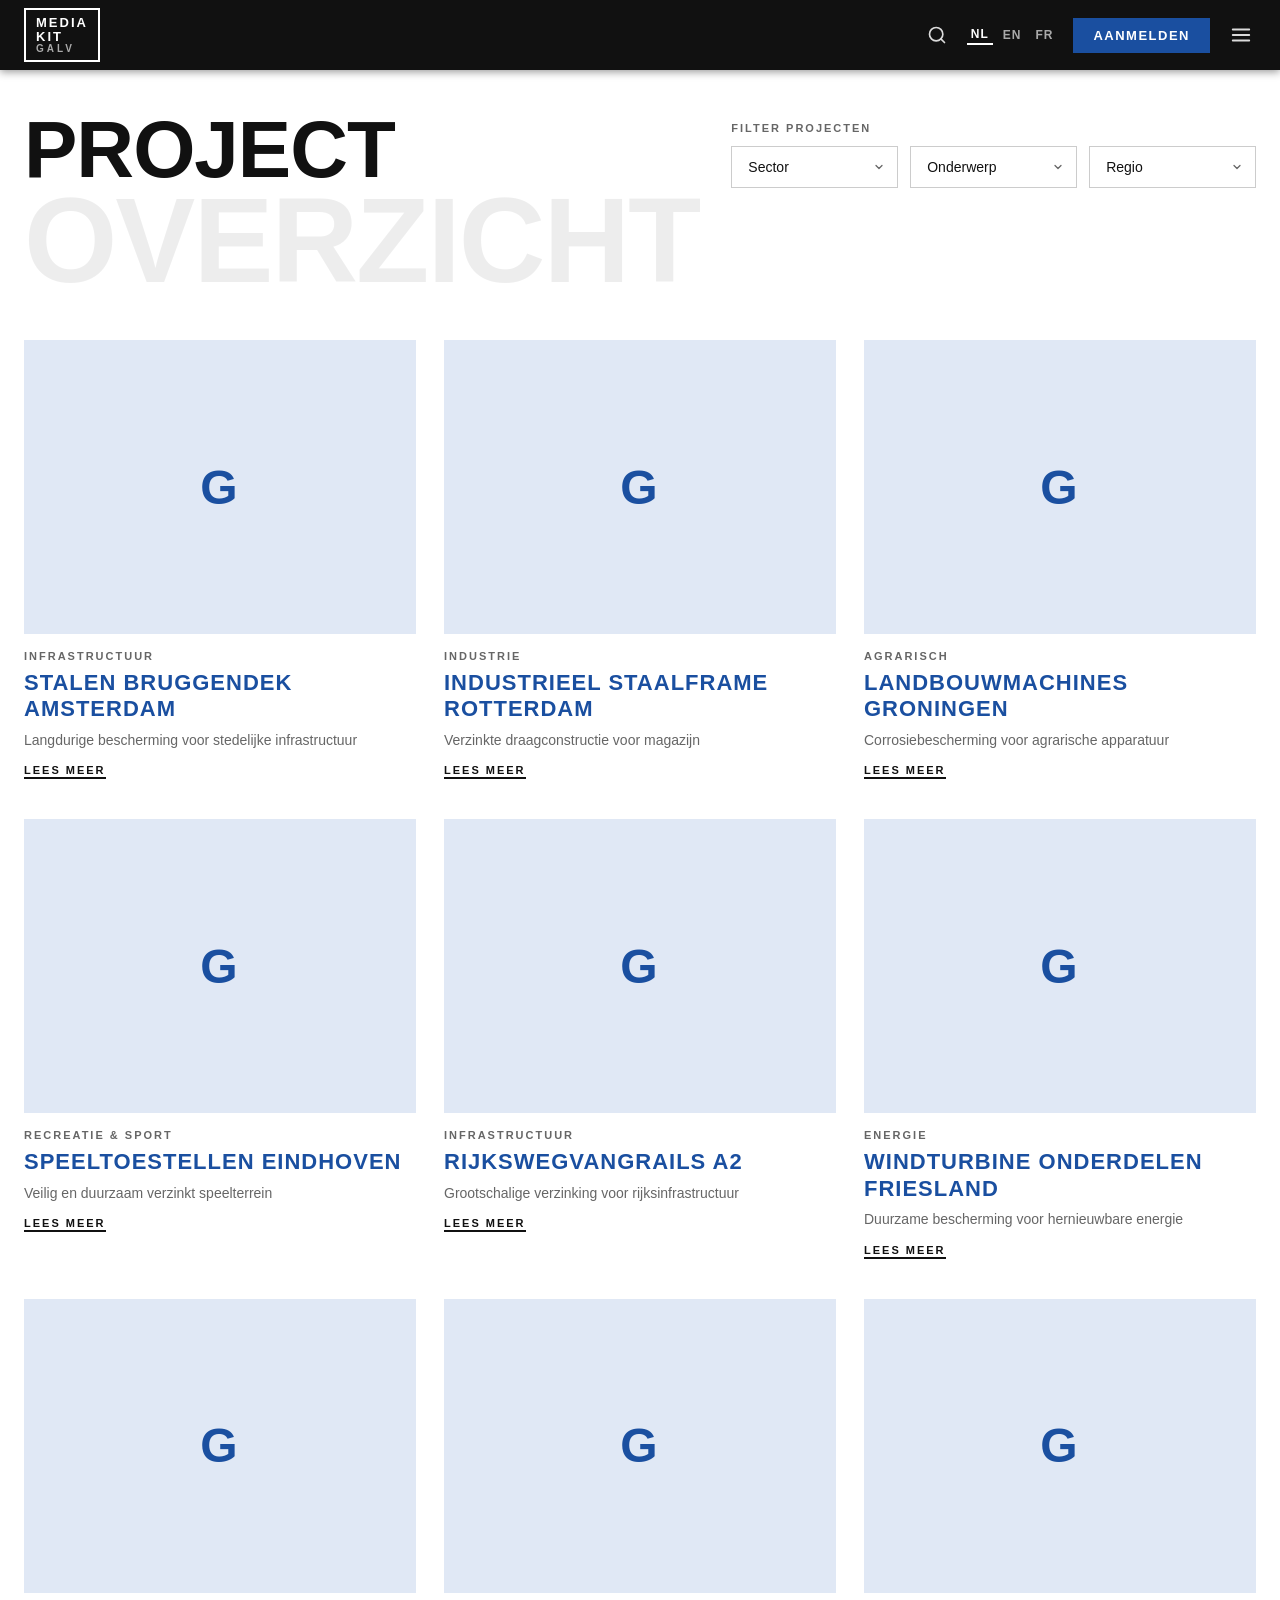
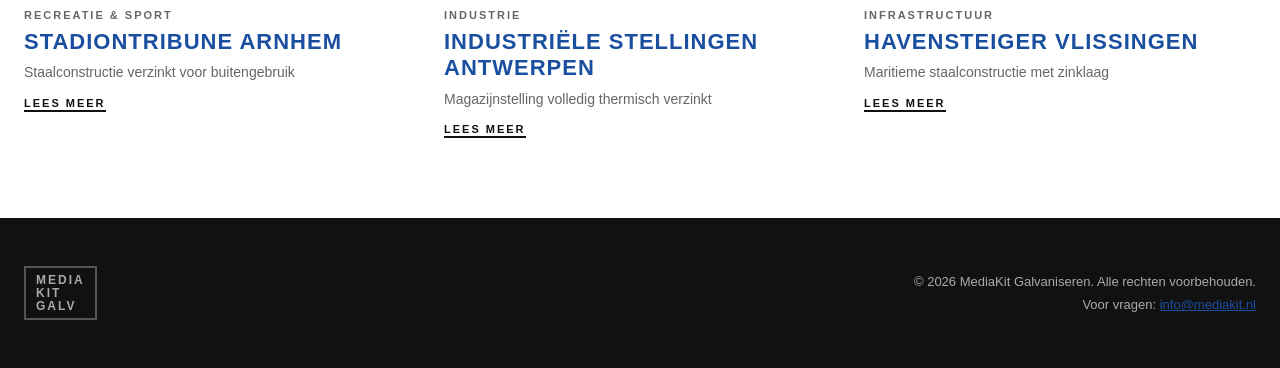
==== index.html @ 15f0871f "Initial portfolio website for galvanizing projects" ====
<!DOCTYPE html>
<html lang="nl">
<head>
  <meta charset="UTF-8" />
  <meta name="viewport" content="width=device-width, initial-scale=1.0" />
  <title>Projecten — MediaKit Galvaniseren</title>
  <link rel="stylesheet" href="style.css" />
</head>
<body>

  <!-- ===== HEADER ===== -->
  <header class="site-header">
    <div class="header-inner">
      <a href="index.html" class="logo-link">
        <div class="logo-box">
          <span class="logo-line">MEDIA</span>
          <span class="logo-line">KIT</span>
          <span class="logo-line logo-sub">GALV</span>
        </div>
      </a>

      <nav class="header-nav">
        <button class="icon-btn search-btn" aria-label="Zoeken">
          <svg xmlns="http://www.w3.org/2000/svg" width="20" height="20" viewBox="0 0 24 24" fill="none"
            stroke="currentColor" stroke-width="2" stroke-linecap="round" stroke-linejoin="round">
            <circle cx="11" cy="11" r="8"/><line x1="21" y1="21" x2="16.65" y2="16.65"/>
          </svg>
        </button>

        <div class="lang-flags">
          <button class="flag active" data-lang="nl" title="Nederlands">NL</button>
          <button class="flag" data-lang="en" title="English">EN</button>
          <button class="flag" data-lang="fr" title="Français">FR</button>
        </div>

        <a href="#contact" class="cta-btn">AANMELDEN</a>

        <button class="icon-btn menu-btn" aria-label="Menu" id="menuToggle">
          <svg xmlns="http://www.w3.org/2000/svg" width="22" height="22" viewBox="0 0 24 24" fill="none"
            stroke="currentColor" stroke-width="2" stroke-linecap="round" stroke-linejoin="round">
            <line x1="3" y1="6" x2="21" y2="6"/>
            <line x1="3" y1="12" x2="21" y2="12"/>
            <line x1="3" y1="18" x2="21" y2="18"/>
          </svg>
        </button>
      </nav>
    </div>

    <!-- Mobile menu drawer -->
    <div class="mobile-menu" id="mobileMenu">
      <a href="index.html">Projecten</a>
      <a href="#contact">Contact</a>
      <a href="#about">Over ons</a>
    </div>
  </header>

  <!-- ===== HERO ===== -->
  <section class="hero">
    <div class="hero-inner">
      <div class="hero-text">
        <p class="hero-label">PROJECT</p>
        <h1 class="hero-watermark">OVERZICHT</h1>
      </div>

      <!-- Filter bar -->
      <div class="filter-bar">
        <p class="filter-label">FILTER PROJECTEN</p>
        <div class="filter-selects">
          <select id="filterCategory" class="filter-select">
            <option value="">Sector</option>
          </select>
          <select id="filterSubject" class="filter-select">
            <option value="">Onderwerp</option>
          </select>
          <select id="filterRegion" class="filter-select">
            <option value="">Regio</option>
          </select>
        </div>
      </div>
    </div>
  </section>

  <!-- ===== PROJECT GRID ===== -->
  <main class="projects-section">
    <div class="projects-grid" id="projectsGrid">
      <!-- Cards injected by script.js -->
    </div>
    <p class="no-results" id="noResults" style="display:none;">
      Geen projecten gevonden voor deze filters.
    </p>
  </main>

  <!-- ===== FOOTER ===== -->
  <footer class="site-footer" id="contact">
    <div class="footer-inner">
      <div class="footer-logo">
        <span class="logo-line">MEDIA</span>
        <span class="logo-line">KIT</span>
        <span class="logo-line logo-sub">GALV</span>
      </div>
      <div class="footer-info">
        <p>© <span id="year"></span> MediaKit Galvaniseren. Alle rechten voorbehouden.</p>
        <p>Voor vragen: <a href="mailto:info@mediakit.nl">info@mediakit.nl</a></p>
      </div>
    </div>
  </footer>

  <script src="projects.js"></script>
  <script src="script.js"></script>
</body>
</html>
---- style.css ----
/* =============================================
   RESET & BASE
   ============================================= */
*, *::before, *::after { box-sizing: border-box; margin: 0; padding: 0; }

:root {
  --blue:      #1a4fa0;
  --blue-dark: #163d80;
  --black:     #111111;
  --gray-mid:  #666666;
  --gray-light:#f4f4f4;
  --white:     #ffffff;
  --font:      'Arial', sans-serif;
}

html { scroll-behavior: smooth; }

body {
  font-family: var(--font);
  color: var(--black);
  background: var(--white);
}

a { text-decoration: none; color: inherit; }

/* =============================================
   HEADER
   ============================================= */
.site-header {
  background: var(--black);
  position: sticky;
  top: 0;
  z-index: 100;
  box-shadow: 0 2px 8px rgba(0,0,0,.4);
}

.header-inner {
  max-width: 1280px;
  margin: 0 auto;
  padding: 0 24px;
  height: 70px;
  display: flex;
  align-items: center;
  justify-content: space-between;
}

/* Logo */
.logo-link { display: flex; align-items: center; }

.logo-box {
  display: flex;
  flex-direction: column;
  line-height: 1;
  border: 2px solid var(--white);
  padding: 6px 10px;
  gap: 1px;
}

.logo-line {
  font-size: 13px;
  font-weight: 900;
  letter-spacing: 2px;
  color: var(--white);
  text-transform: uppercase;
}

.logo-sub {
  font-size: 10px;
  letter-spacing: 3px;
  color: #aaa;
}

/* Nav */
.header-nav {
  display: flex;
  align-items: center;
  gap: 16px;
}

.icon-btn {
  background: none;
  border: none;
  color: var(--white);
  cursor: pointer;
  display: flex;
  align-items: center;
  padding: 4px;
  opacity: .85;
  transition: opacity .2s;
}
.icon-btn:hover { opacity: 1; }

/* Language flags */
.lang-flags {
  display: flex;
  gap: 6px;
}

.flag {
  background: none;
  border: none;
  color: #aaa;
  font-size: 12px;
  font-weight: 700;
  letter-spacing: 1px;
  cursor: pointer;
  padding: 2px 4px;
  transition: color .2s;
}
.flag:hover, .flag.active { color: var(--white); }
.flag.active { border-bottom: 2px solid var(--white); }

/* CTA button */
.cta-btn {
  background: var(--blue);
  color: var(--white);
  font-size: 13px;
  font-weight: 700;
  letter-spacing: 1.5px;
  padding: 10px 20px;
  border: none;
  cursor: pointer;
  transition: background .2s;
  white-space: nowrap;
}
.cta-btn:hover { background: var(--blue-dark); }

/* Mobile menu */
.mobile-menu {
  display: none;
  flex-direction: column;
  background: #1a1a1a;
  padding: 16px 24px;
  gap: 12px;
}
.mobile-menu.open { display: flex; }
.mobile-menu a {
  color: var(--white);
  font-size: 15px;
  font-weight: 600;
  letter-spacing: 1px;
  padding: 6px 0;
  border-bottom: 1px solid #333;
}

/* =============================================
   HERO / TITLE SECTION
   ============================================= */
.hero {
  padding: 40px 24px 0;
  background: var(--white);
}

.hero-inner {
  max-width: 1280px;
  margin: 0 auto;
  display: flex;
  flex-wrap: wrap;
  align-items: flex-start;
  gap: 32px;
}

.hero-text {
  position: relative;
  min-width: 280px;
}

.hero-label {
  font-size: clamp(40px, 7vw, 80px);
  font-weight: 900;
  letter-spacing: -1px;
  color: var(--black);
  line-height: 1;
  position: relative;
  z-index: 2;
}

.hero-watermark {
  font-size: clamp(50px, 10vw, 120px);
  font-weight: 900;
  letter-spacing: -2px;
  color: rgba(0,0,0,.07);
  line-height: 1;
  margin-top: -10px;
  position: relative;
  z-index: 1;
  user-select: none;
}

/* Filter bar */
.filter-bar {
  flex: 1;
  min-width: 280px;
  padding-top: 12px;
}

.filter-label {
  font-size: 11px;
  font-weight: 700;
  letter-spacing: 2px;
  color: var(--gray-mid);
  margin-bottom: 12px;
}

.filter-selects {
  display: flex;
  flex-wrap: wrap;
  gap: 12px;
}

.filter-select {
  flex: 1;
  min-width: 140px;
  padding: 12px 16px;
  border: 1px solid #ccc;
  background: var(--white);
  font-size: 14px;
  color: var(--black);
  cursor: pointer;
  appearance: none;
  background-image: url("data:image/svg+xml,%3Csvg xmlns='http://www.w3.org/2000/svg' width='12' height='12' viewBox='0 0 24 24' fill='none' stroke='%23666' stroke-width='2.5' stroke-linecap='round' stroke-linejoin='round'%3E%3Cpolyline points='6 9 12 15 18 9'/%3E%3C/svg%3E");
  background-repeat: no-repeat;
  background-position: right 12px center;
  padding-right: 36px;
  transition: border-color .2s;
}
.filter-select:focus {
  outline: none;
  border-color: var(--blue);
}

/* =============================================
   PROJECT GRID
   ============================================= */
.projects-section {
  max-width: 1280px;
  margin: 40px auto 80px;
  padding: 0 24px;
}

.projects-grid {
  display: grid;
  grid-template-columns: repeat(3, 1fr);
  gap: 40px 28px;
}

/* Project card */
.project-card {
  display: flex;
  flex-direction: column;
  cursor: pointer;
}

.card-image-wrap {
  width: 100%;
  aspect-ratio: 4 / 3;
  overflow: hidden;
  background: var(--gray-light);
  position: relative;
}

.card-image-wrap img {
  width: 100%;
  height: 100%;
  object-fit: cover;
  display: block;
  transition: transform .4s ease;
}

.project-card:hover .card-image-wrap img {
  transform: scale(1.04);
}

/* Placeholder when no image */
.card-image-wrap .img-placeholder {
  width: 100%;
  height: 100%;
  display: flex;
  align-items: center;
  justify-content: center;
  background: #e0e8f5;
  color: var(--blue);
  font-size: 48px;
  font-weight: 900;
  letter-spacing: 2px;
}

.card-body {
  padding: 16px 0 0;
}

.card-category {
  font-size: 11px;
  font-weight: 700;
  letter-spacing: 2px;
  text-transform: uppercase;
  color: var(--gray-mid);
  margin-bottom: 8px;
}

.card-title {
  font-size: clamp(16px, 1.8vw, 22px);
  font-weight: 900;
  letter-spacing: 1px;
  text-transform: uppercase;
  color: var(--blue);
  line-height: 1.2;
  margin-bottom: 8px;
  transition: color .2s;
}

.project-card:hover .card-title { color: var(--blue-dark); }

.card-subtitle {
  font-size: 14px;
  color: var(--gray-mid);
  margin-bottom: 10px;
  line-height: 1.4;
}

.card-link {
  font-size: 11px;
  font-weight: 700;
  letter-spacing: 2px;
  color: var(--black);
  text-transform: uppercase;
  border-bottom: 2px solid var(--black);
  padding-bottom: 1px;
  display: inline-block;
  transition: color .2s, border-color .2s;
}

.card-link:hover {
  color: var(--blue);
  border-color: var(--blue);
}

/* No results */
.no-results {
  text-align: center;
  font-size: 16px;
  color: var(--gray-mid);
  padding: 60px 0;
}

/* =============================================
   FOOTER
   ============================================= */
.site-footer {
  background: var(--black);
  padding: 48px 24px;
}

.footer-inner {
  max-width: 1280px;
  margin: 0 auto;
  display: flex;
  align-items: center;
  justify-content: space-between;
  flex-wrap: wrap;
  gap: 24px;
}

.footer-logo {
  display: flex;
  flex-direction: column;
  line-height: 1;
  border: 2px solid #555;
  padding: 6px 10px;
  gap: 1px;
}

.footer-logo .logo-line {
  font-size: 12px;
  font-weight: 900;
  letter-spacing: 2px;
  color: #aaa;
  text-transform: uppercase;
}

.footer-info {
  text-align: right;
  color: #aaa;
  font-size: 13px;
  line-height: 1.8;
}

.footer-info a {
  color: var(--blue);
  text-decoration: underline;
}

/* =============================================
   RESPONSIVE
   ============================================= */
@media (max-width: 900px) {
  .projects-grid { grid-template-columns: repeat(2, 1fr); }
}

@media (max-width: 600px) {
  .projects-grid { grid-template-columns: 1fr; }
  .hero-inner { flex-direction: column; gap: 16px; }
  .filter-selects { flex-direction: column; }
  .cta-btn { display: none; }
  .footer-info { text-align: left; }
}
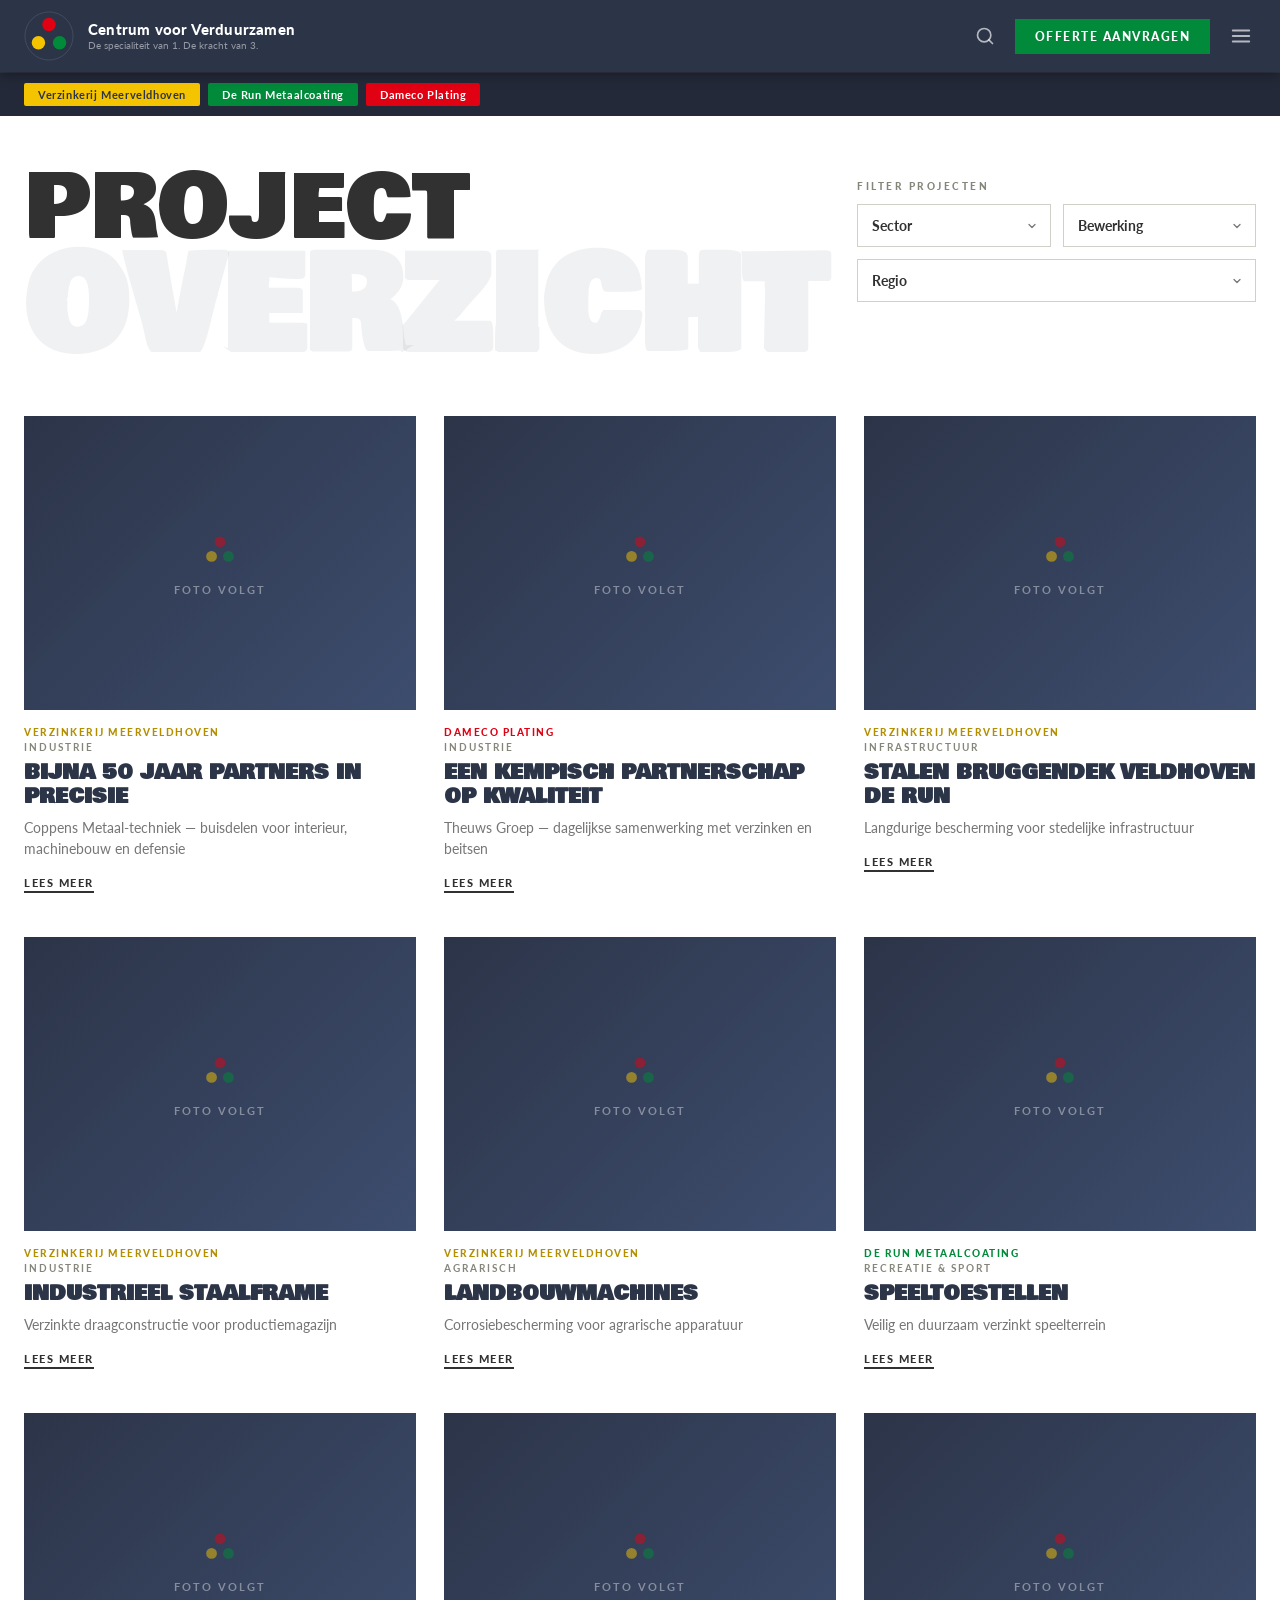
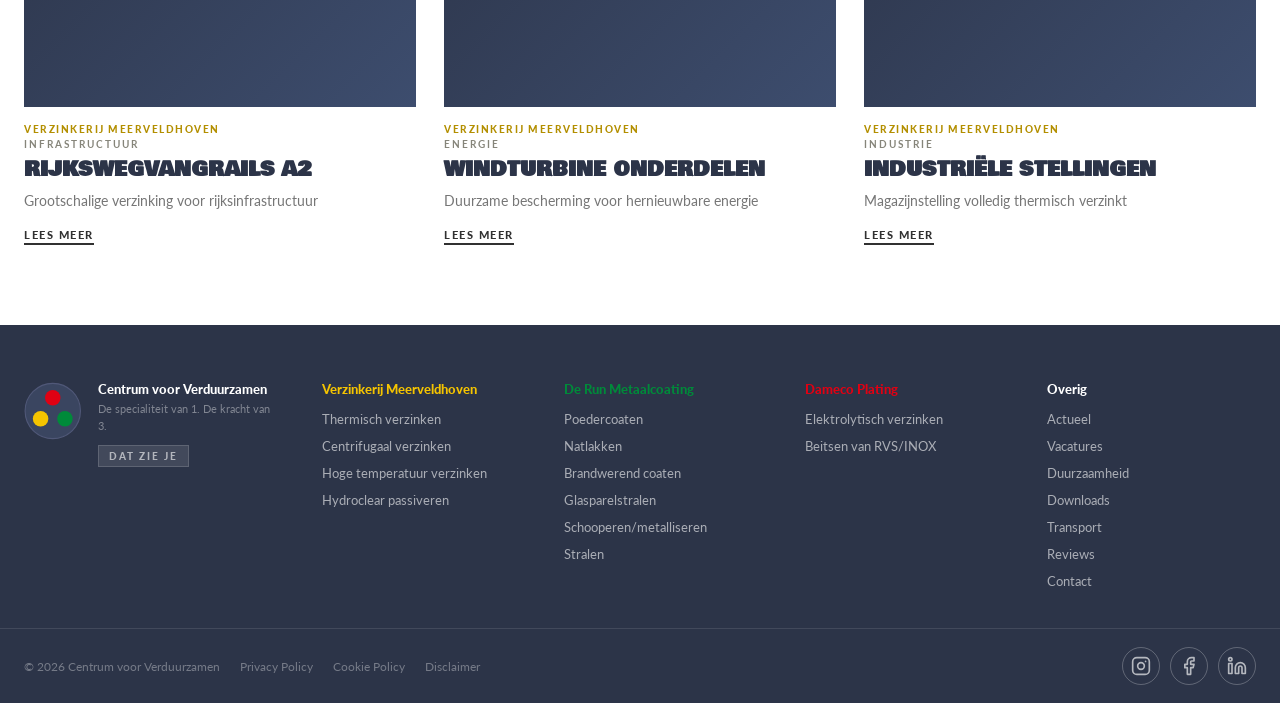
==== commit 0ffd16dc: "Apply full CVV house style: Lato+Bowlby fonts, dark header, green/red/yellow brand, 4-column footer " ====
--- a/index.html
+++ b/index.html
@@ -3,7 +3,10 @@
 <head>
   <meta charset="UTF-8" />
   <meta name="viewport" content="width=device-width, initial-scale=1.0" />
-  <title>Projecten — MediaKit Galvaniseren</title>
+  <title>Projecten — Centrum voor Verduurzamen</title>
+  <link rel="preconnect" href="https://fonts.googleapis.com" />
+  <link rel="preconnect" href="https://fonts.gstatic.com" crossorigin />
+  <link href="https://fonts.googleapis.com/css2?family=Bowlby+One&family=Lato:wght@400;700;900&display=swap" rel="stylesheet" />
   <link rel="stylesheet" href="style.css" />
 </head>
 <body>
@@ -11,11 +14,19 @@
   <!-- ===== HEADER ===== -->
   <header class="site-header">
     <div class="header-inner">
-      <a href="index.html" class="logo-link">
-        <div class="logo-box">
-          <span class="logo-line">MEDIA</span>
-          <span class="logo-line">KIT</span>
-          <span class="logo-line logo-sub">GALV</span>
+
+      <a href="index.html" class="logo-link" aria-label="Centrum voor Verduurzamen">
+        <div class="logo-emblem">
+          <svg width="50" height="50" viewBox="0 0 52 52" fill="none" xmlns="http://www.w3.org/2000/svg">
+            <circle cx="26" cy="26" r="25" fill="#2C3448" stroke="#444c60" stroke-width="1"/>
+            <circle cx="26" cy="14" r="7" fill="#E00113"/>
+            <circle cx="15" cy="33" r="7" fill="#F5C400"/>
+            <circle cx="37" cy="33" r="7" fill="#008A3A"/>
+          </svg>
+        </div>
+        <div class="logo-text">
+          <span class="logo-name">Centrum voor Verduurzamen</span>
+          <span class="logo-tagline">De specialiteit van 1. De kracht van 3.</span>
         </div>
       </a>
 
@@ -26,15 +37,7 @@
             <circle cx="11" cy="11" r="8"/><line x1="21" y1="21" x2="16.65" y2="16.65"/>
           </svg>
         </button>
-
-        <div class="lang-flags">
-          <button class="flag active" data-lang="nl" title="Nederlands">NL</button>
-          <button class="flag" data-lang="en" title="English">EN</button>
-          <button class="flag" data-lang="fr" title="Français">FR</button>
-        </div>
-
-        <a href="#contact" class="cta-btn">AANMELDEN</a>
-
+        <a href="https://centrumvoorverduurzamen.nl/" target="_blank" class="cta-btn">OFFERTE AANVRAGEN</a>
         <button class="icon-btn menu-btn" aria-label="Menu" id="menuToggle">
           <svg xmlns="http://www.w3.org/2000/svg" width="22" height="22" viewBox="0 0 24 24" fill="none"
             stroke="currentColor" stroke-width="2" stroke-linecap="round" stroke-linejoin="round">
@@ -46,13 +49,23 @@
       </nav>
     </div>
 
-    <!-- Mobile menu drawer -->
     <div class="mobile-menu" id="mobileMenu">
       <a href="index.html">Projecten</a>
-      <a href="#contact">Contact</a>
-      <a href="#about">Over ons</a>
+      <a href="https://centrumvoorverduurzamen.nl/bewerkingen/" target="_blank">Bewerkingen</a>
+      <a href="https://centrumvoorverduurzamen.nl/onze-bedrijven/" target="_blank">Onze bedrijven</a>
+      <a href="https://centrumvoorverduurzamen.nl/duurzaamheid/" target="_blank">Duurzaamheid</a>
+      <a href="https://centrumvoorverduurzamen.nl/contact/" target="_blank">Contact</a>
     </div>
   </header>
+
+  <!-- ===== THREE COMPANIES BAR ===== -->
+  <div class="companies-bar">
+    <div class="companies-inner">
+      <a class="company-pill yellow" href="https://centrumvoorverduurzamen.nl/onze-bedrijven/verzinkerij-meerveldhoven/" target="_blank">Verzinkerij Meerveldhoven</a>
+      <a class="company-pill green"  href="https://centrumvoorverduurzamen.nl/onze-bedrijven/de-run-metaalcoating/" target="_blank">De Run Metaalcoating</a>
+      <a class="company-pill red"    href="https://centrumvoorverduurzamen.nl/onze-bedrijven/dameco-plating/" target="_blank">Dameco Plating</a>
+    </div>
+  </div>
 
   <!-- ===== HERO ===== -->
   <section class="hero">
@@ -61,20 +74,12 @@
         <p class="hero-label">PROJECT</p>
         <h1 class="hero-watermark">OVERZICHT</h1>
       </div>
-
-      <!-- Filter bar -->
       <div class="filter-bar">
         <p class="filter-label">FILTER PROJECTEN</p>
         <div class="filter-selects">
-          <select id="filterCategory" class="filter-select">
-            <option value="">Sector</option>
-          </select>
-          <select id="filterSubject" class="filter-select">
-            <option value="">Onderwerp</option>
-          </select>
-          <select id="filterRegion" class="filter-select">
-            <option value="">Regio</option>
-          </select>
+          <select id="filterCategory" class="filter-select"><option value="">Sector</option></select>
+          <select id="filterSubject"  class="filter-select"><option value="">Bewerking</option></select>
+          <select id="filterRegion"   class="filter-select"><option value="">Regio</option></select>
         </div>
       </div>
     </div>
@@ -82,25 +87,79 @@
 
   <!-- ===== PROJECT GRID ===== -->
   <main class="projects-section">
-    <div class="projects-grid" id="projectsGrid">
-      <!-- Cards injected by script.js -->
-    </div>
-    <p class="no-results" id="noResults" style="display:none;">
-      Geen projecten gevonden voor deze filters.
-    </p>
+    <div class="projects-grid" id="projectsGrid"></div>
+    <p class="no-results" id="noResults" style="display:none;">Geen projecten gevonden voor deze filters.</p>
   </main>
 
   <!-- ===== FOOTER ===== -->
   <footer class="site-footer" id="contact">
-    <div class="footer-inner">
-      <div class="footer-logo">
-        <span class="logo-line">MEDIA</span>
-        <span class="logo-line">KIT</span>
-        <span class="logo-line logo-sub">GALV</span>
+    <div class="footer-top">
+      <div class="footer-logo-block">
+        <svg width="60" height="60" viewBox="0 0 52 52" fill="none" xmlns="http://www.w3.org/2000/svg">
+          <circle cx="26" cy="26" r="25" fill="#3a4560" stroke="#505878" stroke-width="1"/>
+          <circle cx="26" cy="14" r="7" fill="#E00113"/>
+          <circle cx="15" cy="33" r="7" fill="#F5C400"/>
+          <circle cx="37" cy="33" r="7" fill="#008A3A"/>
+        </svg>
+        <div>
+          <p class="footer-company-name">Centrum voor Verduurzamen</p>
+          <p class="footer-tagline">De specialiteit van 1. De kracht van 3.</p>
+          <span class="footer-badge">DAT ZIE JE</span>
+        </div>
       </div>
-      <div class="footer-info">
-        <p>© <span id="year"></span> MediaKit Galvaniseren. Alle rechten voorbehouden.</p>
-        <p>Voor vragen: <a href="mailto:info@mediakit.nl">info@mediakit.nl</a></p>
+
+      <div class="footer-columns">
+        <div class="footer-col">
+          <h4 class="footer-col-title yellow">Verzinkerij Meerveldhoven</h4>
+          <a href="https://centrumvoorverduurzamen.nl/bewerkingen/thermisch-verzinken/" target="_blank">Thermisch verzinken</a>
+          <a href="https://centrumvoorverduurzamen.nl/bewerkingen/centrifugaal-verzinken/" target="_blank">Centrifugaal verzinken</a>
+          <a href="https://centrumvoorverduurzamen.nl/bewerkingen/hoge-temperatuur-verzinken/" target="_blank">Hoge temperatuur verzinken</a>
+          <a href="https://centrumvoorverduurzamen.nl/bewerkingen/hydroclear-passiveren/" target="_blank">Hydroclear passiveren</a>
+        </div>
+        <div class="footer-col">
+          <h4 class="footer-col-title green">De Run Metaalcoating</h4>
+          <a href="https://centrumvoorverduurzamen.nl/bewerkingen/poedercoaten/" target="_blank">Poedercoaten</a>
+          <a href="https://centrumvoorverduurzamen.nl/bewerkingen/natlakken/" target="_blank">Natlakken</a>
+          <a href="https://centrumvoorverduurzamen.nl/bewerkingen/brandwerend-coaten/" target="_blank">Brandwerend coaten</a>
+          <a href="https://centrumvoorverduurzamen.nl/bewerkingen/glasparelstralen/" target="_blank">Glasparelstralen</a>
+          <a href="https://centrumvoorverduurzamen.nl/bewerkingen/schooperen/" target="_blank">Schooperen/metalliseren</a>
+          <a href="https://centrumvoorverduurzamen.nl/bewerkingen/stralen/" target="_blank">Stralen</a>
+        </div>
+        <div class="footer-col">
+          <h4 class="footer-col-title red">Dameco Plating</h4>
+          <a href="https://centrumvoorverduurzamen.nl/bewerkingen/elektrolytisch-verzinken/" target="_blank">Elektrolytisch verzinken</a>
+          <a href="https://centrumvoorverduurzamen.nl/bewerkingen/beitsen-rvs-inox/" target="_blank">Beitsen van RVS/INOX</a>
+        </div>
+        <div class="footer-col">
+          <h4 class="footer-col-title white">Overig</h4>
+          <a href="https://centrumvoorverduurzamen.nl/actueel/" target="_blank">Actueel</a>
+          <a href="https://centrumvoorverduurzamen.nl/vacatures/" target="_blank">Vacatures</a>
+          <a href="https://centrumvoorverduurzamen.nl/duurzaamheid/" target="_blank">Duurzaamheid</a>
+          <a href="https://centrumvoorverduurzamen.nl/downloads/" target="_blank">Downloads</a>
+          <a href="https://centrumvoorverduurzamen.nl/transport/" target="_blank">Transport</a>
+          <a href="https://centrumvoorverduurzamen.nl/reviews/" target="_blank">Reviews</a>
+          <a href="https://centrumvoorverduurzamen.nl/contact/" target="_blank">Contact</a>
+        </div>
+      </div>
+    </div>
+
+    <div class="footer-bottom">
+      <div class="footer-legal">
+        <span>© <span id="year"></span> Centrum voor Verduurzamen</span>
+        <a href="https://centrumvoorverduurzamen.nl/privacy-policy/" target="_blank">Privacy Policy</a>
+        <a href="https://centrumvoorverduurzamen.nl/cookie-policy/" target="_blank">Cookie Policy</a>
+        <a href="https://centrumvoorverduurzamen.nl/disclaimer/" target="_blank">Disclaimer</a>
+      </div>
+      <div class="footer-social">
+        <a href="https://www.instagram.com/centrumvoorverduurzamen/" target="_blank" aria-label="Instagram">
+          <svg width="20" height="20" viewBox="0 0 24 24" fill="none" stroke="currentColor" stroke-width="2" stroke-linecap="round" stroke-linejoin="round"><rect x="2" y="2" width="20" height="20" rx="5"/><circle cx="12" cy="12" r="4"/><circle cx="17.5" cy="6.5" r="1" fill="currentColor" stroke="none"/></svg>
+        </a>
+        <a href="https://www.facebook.com/centrumvoorverduurzamen/" target="_blank" aria-label="Facebook">
+          <svg width="20" height="20" viewBox="0 0 24 24" fill="none" stroke="currentColor" stroke-width="2" stroke-linecap="round" stroke-linejoin="round"><path d="M18 2h-3a5 5 0 0 0-5 5v3H7v4h3v8h4v-8h3l1-4h-4V7a1 1 0 0 1 1-1h3z"/></svg>
+        </a>
+        <a href="https://www.linkedin.com/company/centrum-voor-verduurzamen/" target="_blank" aria-label="LinkedIn">
+          <svg width="20" height="20" viewBox="0 0 24 24" fill="none" stroke="currentColor" stroke-width="2" stroke-linecap="round" stroke-linejoin="round"><path d="M16 8a6 6 0 0 1 6 6v7h-4v-7a2 2 0 0 0-2-2 2 2 0 0 0-2 2v7h-4v-7a6 6 0 0 1 6-6z"/><rect x="2" y="9" width="4" height="12"/><circle cx="4" cy="4" r="2"/></svg>
+        </a>
       </div>
     </div>
   </footer>
--- a/style.css
+++ b/style.css
@@ -4,152 +4,146 @@
 *, *::before, *::after { box-sizing: border-box; margin: 0; padding: 0; }
 
 :root {
-  --blue:      #1a4fa0;
-  --blue-dark: #163d80;
-  --black:     #111111;
-  --gray-mid:  #666666;
-  --gray-light:#f4f4f4;
-  --white:     #ffffff;
-  --font:      'Arial', sans-serif;
+  --dark:        #2C3448;
+  --dark-2:      #232938;
+  --green:       #008A3A;
+  --green-dark:  #006D2E;
+  --red:         #E00113;
+  --yellow:      #F5C400;
+  --taupe:       #86857A;
+  --gray-mid:    #767676;
+  --gray-light:  #f2f2f0;
+  --white:       #ffffff;
+  --body-text:   #313131;
+  --font-body:   'Lato', Arial, sans-serif;
+  --font-display:'Bowlby One', 'Arial Black', sans-serif;
 }
 
 html { scroll-behavior: smooth; }
-
-body {
-  font-family: var(--font);
-  color: var(--black);
-  background: var(--white);
-}
-
+body { font-family: var(--font-body); color: var(--body-text); background: var(--white); }
 a { text-decoration: none; color: inherit; }
 
 /* =============================================
    HEADER
    ============================================= */
 .site-header {
-  background: var(--black);
+  background: var(--dark);
   position: sticky;
   top: 0;
   z-index: 100;
-  box-shadow: 0 2px 8px rgba(0,0,0,.4);
+  box-shadow: 0 2px 12px rgba(0,0,0,.35);
 }
 
 .header-inner {
   max-width: 1280px;
   margin: 0 auto;
   padding: 0 24px;
-  height: 70px;
+  height: 72px;
   display: flex;
   align-items: center;
   justify-content: space-between;
-}
-
-/* Logo */
-.logo-link { display: flex; align-items: center; }
-
-.logo-box {
-  display: flex;
-  flex-direction: column;
+  gap: 24px;
+}
+
+.logo-link { display: flex; align-items: center; gap: 14px; flex-shrink: 0; }
+.logo-emblem { display: flex; align-items: center; }
+.logo-text { display: flex; flex-direction: column; gap: 3px; }
+
+.logo-name {
+  font-family: var(--font-body);
+  font-weight: 900;
+  font-size: 15px;
+  color: var(--white);
+  letter-spacing: 0.2px;
   line-height: 1;
-  border: 2px solid var(--white);
-  padding: 6px 10px;
-  gap: 1px;
-}
-
-.logo-line {
-  font-size: 13px;
-  font-weight: 900;
-  letter-spacing: 2px;
-  color: var(--white);
-  text-transform: uppercase;
-}
-
-.logo-sub {
+}
+
+.logo-tagline {
   font-size: 10px;
-  letter-spacing: 3px;
-  color: #aaa;
-}
-
-/* Nav */
-.header-nav {
-  display: flex;
-  align-items: center;
-  gap: 16px;
-}
+  font-weight: 400;
+  color: rgba(255,255,255,.5);
+  line-height: 1;
+}
+
+.header-nav { display: flex; align-items: center; gap: 16px; }
 
 .icon-btn {
   background: none;
   border: none;
+  color: rgba(255,255,255,.65);
+  cursor: pointer;
+  display: flex;
+  align-items: center;
+  padding: 4px;
+  transition: color .2s;
+}
+.icon-btn:hover { color: var(--white); }
+
+.cta-btn {
+  background: var(--green);
   color: var(--white);
-  cursor: pointer;
-  display: flex;
-  align-items: center;
-  padding: 4px;
-  opacity: .85;
-  transition: opacity .2s;
-}
-.icon-btn:hover { opacity: 1; }
-
-/* Language flags */
-.lang-flags {
-  display: flex;
-  gap: 6px;
-}
-
-.flag {
-  background: none;
-  border: none;
-  color: #aaa;
+  font-family: var(--font-body);
   font-size: 12px;
-  font-weight: 700;
-  letter-spacing: 1px;
-  cursor: pointer;
-  padding: 2px 4px;
-  transition: color .2s;
-}
-.flag:hover, .flag.active { color: var(--white); }
-.flag.active { border-bottom: 2px solid var(--white); }
-
-/* CTA button */
-.cta-btn {
-  background: var(--blue);
-  color: var(--white);
-  font-size: 13px;
-  font-weight: 700;
+  font-weight: 900;
   letter-spacing: 1.5px;
   padding: 10px 20px;
-  border: none;
-  cursor: pointer;
+  white-space: nowrap;
   transition: background .2s;
-  white-space: nowrap;
-}
-.cta-btn:hover { background: var(--blue-dark); }
-
-/* Mobile menu */
+  display: inline-block;
+}
+.cta-btn:hover { background: var(--green-dark); }
+
 .mobile-menu {
   display: none;
   flex-direction: column;
-  background: #1a1a1a;
-  padding: 16px 24px;
-  gap: 12px;
+  background: var(--dark-2);
+  padding: 8px 24px 16px;
 }
 .mobile-menu.open { display: flex; }
 .mobile-menu a {
-  color: var(--white);
-  font-size: 15px;
-  font-weight: 600;
-  letter-spacing: 1px;
-  padding: 6px 0;
-  border-bottom: 1px solid #333;
-}
-
-/* =============================================
-   HERO / TITLE SECTION
-   ============================================= */
-.hero {
-  padding: 40px 24px 0;
-  background: var(--white);
-}
+  color: rgba(255,255,255,.8);
+  font-size: 14px;
+  font-weight: 700;
+  padding: 12px 0;
+  border-bottom: 1px solid rgba(255,255,255,.07);
+  transition: color .2s;
+}
+.mobile-menu a:hover { color: var(--green); }
+
+/* =============================================
+   COMPANIES BAR
+   ============================================= */
+.companies-bar {
+  background: var(--dark-2);
+  border-top: 1px solid rgba(255,255,255,.06);
+}
+
+.companies-inner {
+  max-width: 1280px;
+  margin: 0 auto;
+  padding: 10px 24px;
+  display: flex;
+  gap: 8px;
+  flex-wrap: wrap;
+}
+
+.company-pill {
+  font-size: 11px;
+  font-weight: 700;
+  letter-spacing: 0.6px;
+  padding: 5px 14px;
+  border-radius: 2px;
+  transition: opacity .2s;
+}
+.company-pill:hover { opacity: .82; }
+.company-pill.yellow { background: var(--yellow); color: var(--dark); }
+.company-pill.green  { background: var(--green);  color: var(--white); }
+.company-pill.red    { background: var(--red);    color: var(--white); }
+
+/* =============================================
+   HERO
+   ============================================= */
+.hero { padding: 48px 24px 0; overflow: hidden; }
 
 .hero-inner {
   max-width: 1280px;
@@ -160,103 +154,78 @@
   gap: 32px;
 }
 
-.hero-text {
-  position: relative;
-  min-width: 280px;
-}
+.hero-text { position: relative; min-width: 260px; }
 
 .hero-label {
-  font-size: clamp(40px, 7vw, 80px);
-  font-weight: 900;
-  letter-spacing: -1px;
-  color: var(--black);
+  font-family: var(--font-display);
+  font-size: clamp(44px, 7vw, 88px);
+  color: var(--body-text);
   line-height: 1;
-  position: relative;
-  z-index: 2;
 }
 
 .hero-watermark {
-  font-size: clamp(50px, 10vw, 120px);
-  font-weight: 900;
-  letter-spacing: -2px;
-  color: rgba(0,0,0,.07);
+  font-family: var(--font-display);
+  font-size: clamp(54px, 10.5vw, 128px);
+  color: rgba(44,52,72,.07);
   line-height: 1;
-  margin-top: -10px;
-  position: relative;
-  z-index: 1;
+  margin-top: -8px;
   user-select: none;
 }
 
-/* Filter bar */
-.filter-bar {
-  flex: 1;
-  min-width: 280px;
-  padding-top: 12px;
-}
+.filter-bar { flex: 1; min-width: 280px; padding-top: 16px; }
 
 .filter-label {
-  font-size: 11px;
-  font-weight: 700;
-  letter-spacing: 2px;
-  color: var(--gray-mid);
+  font-size: 10px;
+  font-weight: 900;
+  letter-spacing: 2.5px;
+  color: var(--taupe);
   margin-bottom: 12px;
 }
 
-.filter-selects {
-  display: flex;
-  flex-wrap: wrap;
-  gap: 12px;
-}
+.filter-selects { display: flex; flex-wrap: wrap; gap: 12px; }
 
 .filter-select {
   flex: 1;
   min-width: 140px;
-  padding: 12px 16px;
-  border: 1px solid #ccc;
+  padding: 12px 38px 12px 14px;
+  border: 1px solid #d0cfc8;
   background: var(--white);
+  font-family: var(--font-body);
   font-size: 14px;
-  color: var(--black);
+  font-weight: 700;
+  color: var(--body-text);
   cursor: pointer;
   appearance: none;
-  background-image: url("data:image/svg+xml,%3Csvg xmlns='http://www.w3.org/2000/svg' width='12' height='12' viewBox='0 0 24 24' fill='none' stroke='%23666' stroke-width='2.5' stroke-linecap='round' stroke-linejoin='round'%3E%3Cpolyline points='6 9 12 15 18 9'/%3E%3C/svg%3E");
+  background-image: url("data:image/svg+xml,%3Csvg xmlns='http://www.w3.org/2000/svg' width='12' height='12' viewBox='0 0 24 24' fill='none' stroke='%23767676' stroke-width='2.5' stroke-linecap='round' stroke-linejoin='round'%3E%3Cpolyline points='6 9 12 15 18 9'/%3E%3C/svg%3E");
   background-repeat: no-repeat;
   background-position: right 12px center;
-  padding-right: 36px;
   transition: border-color .2s;
 }
-.filter-select:focus {
-  outline: none;
-  border-color: var(--blue);
-}
+.filter-select:focus { outline: none; border-color: var(--green); }
 
 /* =============================================
    PROJECT GRID
    ============================================= */
 .projects-section {
   max-width: 1280px;
-  margin: 40px auto 80px;
+  margin: 44px auto 80px;
   padding: 0 24px;
 }
 
 .projects-grid {
   display: grid;
   grid-template-columns: repeat(3, 1fr);
-  gap: 40px 28px;
-}
-
-/* Project card */
-.project-card {
-  display: flex;
-  flex-direction: column;
-  cursor: pointer;
-}
+  gap: 44px 28px;
+}
+
+.project-card { display: flex; flex-direction: column; }
 
 .card-image-wrap {
   width: 100%;
   aspect-ratio: 4 / 3;
   overflow: hidden;
   background: var(--gray-light);
-  position: relative;
+  display: block;
 }
 
 .card-image-wrap img {
@@ -264,143 +233,214 @@
   height: 100%;
   object-fit: cover;
   display: block;
-  transition: transform .4s ease;
-}
-
-.project-card:hover .card-image-wrap img {
-  transform: scale(1.04);
-}
-
-/* Placeholder when no image */
-.card-image-wrap .img-placeholder {
+  transition: transform .45s ease;
+}
+.project-card:hover .card-image-wrap img { transform: scale(1.05); }
+
+.img-placeholder {
   width: 100%;
   height: 100%;
   display: flex;
+  flex-direction: column;
   align-items: center;
   justify-content: center;
-  background: #e0e8f5;
-  color: var(--blue);
-  font-size: 48px;
-  font-weight: 900;
-  letter-spacing: 2px;
-}
-
-.card-body {
-  padding: 16px 0 0;
-}
-
-.card-category {
+  background: linear-gradient(135deg, var(--dark) 0%, #3d4d6e 100%);
+  gap: 12px;
+}
+.img-placeholder span {
   font-size: 11px;
   font-weight: 700;
   letter-spacing: 2px;
+  color: rgba(255,255,255,.4);
   text-transform: uppercase;
-  color: var(--gray-mid);
+}
+
+.card-body { padding: 16px 0 0; }
+
+.card-company {
+  font-size: 10px;
+  font-weight: 900;
+  letter-spacing: 1.5px;
+  text-transform: uppercase;
+  margin-bottom: 3px;
+}
+.card-company.yellow { color: #b38f00; }
+.card-company.green  { color: var(--green); }
+.card-company.red    { color: var(--red); }
+.card-company.default{ color: var(--taupe); }
+
+.card-category {
+  font-size: 10px;
+  font-weight: 700;
+  letter-spacing: 2px;
+  text-transform: uppercase;
+  color: var(--taupe);
   margin-bottom: 8px;
 }
 
 .card-title {
-  font-size: clamp(16px, 1.8vw, 22px);
-  font-weight: 900;
-  letter-spacing: 1px;
-  text-transform: uppercase;
-  color: var(--blue);
+  font-family: var(--font-display);
+  font-size: clamp(15px, 1.6vw, 20px);
+  color: var(--dark);
   line-height: 1.2;
   margin-bottom: 8px;
   transition: color .2s;
 }
-
-.project-card:hover .card-title { color: var(--blue-dark); }
+.project-card:hover .card-title { color: var(--green); }
 
 .card-subtitle {
   font-size: 14px;
   color: var(--gray-mid);
-  margin-bottom: 10px;
-  line-height: 1.4;
+  margin-bottom: 12px;
+  line-height: 1.5;
 }
 
 .card-link {
   font-size: 11px;
-  font-weight: 700;
-  letter-spacing: 2px;
-  color: var(--black);
+  font-weight: 900;
+  letter-spacing: 1.5px;
+  color: var(--body-text);
   text-transform: uppercase;
-  border-bottom: 2px solid var(--black);
-  padding-bottom: 1px;
+  border-bottom: 2px solid var(--body-text);
+  padding-bottom: 2px;
   display: inline-block;
   transition: color .2s, border-color .2s;
 }
-
-.card-link:hover {
-  color: var(--blue);
-  border-color: var(--blue);
-}
-
-/* No results */
+.card-link:hover { color: var(--green); border-color: var(--green); }
+
 .no-results {
   text-align: center;
   font-size: 16px;
-  color: var(--gray-mid);
-  padding: 60px 0;
+  color: var(--taupe);
+  padding: 72px 0;
 }
 
 /* =============================================
    FOOTER
    ============================================= */
-.site-footer {
-  background: var(--black);
-  padding: 48px 24px;
-}
-
-.footer-inner {
+.site-footer { background: var(--dark); }
+
+.footer-top {
   max-width: 1280px;
   margin: 0 auto;
+  padding: 56px 24px 40px;
+  display: flex;
+  gap: 48px;
+  flex-wrap: wrap;
+}
+
+.footer-logo-block {
+  display: flex;
+  align-items: flex-start;
+  gap: 16px;
+  min-width: 200px;
+  max-width: 250px;
+}
+
+.footer-company-name {
+  font-weight: 900;
+  font-size: 13px;
+  color: var(--white);
+  margin-bottom: 4px;
+}
+
+.footer-tagline {
+  font-size: 11px;
+  color: rgba(255,255,255,.4);
+  line-height: 1.5;
+  margin-bottom: 10px;
+}
+
+.footer-badge {
+  display: inline-block;
+  background: rgba(255,255,255,.1);
+  color: rgba(255,255,255,.6);
+  font-size: 10px;
+  font-weight: 900;
+  letter-spacing: 2px;
+  padding: 4px 10px;
+  border: 1px solid rgba(255,255,255,.15);
+}
+
+.footer-columns {
+  flex: 1;
+  display: grid;
+  grid-template-columns: repeat(4, 1fr);
+  gap: 32px;
+  min-width: 0;
+}
+
+.footer-col { display: flex; flex-direction: column; gap: 14px; }
+
+.footer-col-title { font-size: 13px; font-weight: 900; margin-bottom: 2px; }
+.footer-col-title.yellow { color: var(--yellow); }
+.footer-col-title.green  { color: var(--green); }
+.footer-col-title.red    { color: var(--red); }
+.footer-col-title.white  { color: var(--white); }
+
+.footer-col a {
+  font-size: 13px;
+  color: rgba(255,255,255,.6);
+  line-height: 1;
+  transition: color .2s;
+}
+.footer-col a:hover { color: var(--white); }
+
+.footer-bottom {
+  border-top: 1px solid rgba(255,255,255,.1);
+  padding: 18px 24px;
   display: flex;
   align-items: center;
   justify-content: space-between;
   flex-wrap: wrap;
-  gap: 24px;
-}
-
-.footer-logo {
-  display: flex;
-  flex-direction: column;
-  line-height: 1;
-  border: 2px solid #555;
-  padding: 6px 10px;
-  gap: 1px;
-}
-
-.footer-logo .logo-line {
+  gap: 16px;
+  max-width: 1280px;
+  margin: 0 auto;
+}
+
+.footer-legal {
+  display: flex;
+  align-items: center;
+  gap: 20px;
+  flex-wrap: wrap;
   font-size: 12px;
-  font-weight: 900;
-  letter-spacing: 2px;
-  color: #aaa;
-  text-transform: uppercase;
-}
-
-.footer-info {
-  text-align: right;
-  color: #aaa;
-  font-size: 13px;
-  line-height: 1.8;
-}
-
-.footer-info a {
-  color: var(--blue);
-  text-decoration: underline;
-}
+  color: rgba(255,255,255,.35);
+}
+.footer-legal a { color: rgba(255,255,255,.35); transition: color .2s; }
+.footer-legal a:hover { color: var(--white); }
+
+.footer-social { display: flex; gap: 10px; }
+.footer-social a {
+  width: 38px;
+  height: 38px;
+  border-radius: 50%;
+  border: 1.5px solid rgba(255,255,255,.25);
+  display: flex;
+  align-items: center;
+  justify-content: center;
+  color: rgba(255,255,255,.65);
+  transition: border-color .2s, color .2s;
+}
+.footer-social a:hover { border-color: var(--white); color: var(--white); }
 
 /* =============================================
    RESPONSIVE
    ============================================= */
+@media (max-width: 1024px) {
+  .footer-columns { grid-template-columns: repeat(2, 1fr); }
+}
 @media (max-width: 900px) {
   .projects-grid { grid-template-columns: repeat(2, 1fr); }
 }
-
-@media (max-width: 600px) {
+@media (max-width: 640px) {
   .projects-grid { grid-template-columns: 1fr; }
   .hero-inner { flex-direction: column; gap: 16px; }
   .filter-selects { flex-direction: column; }
-  .cta-btn { display: none; }
-  .footer-info { text-align: left; }
-}
+  .logo-tagline { display: none; }
+  .cta-btn { font-size: 11px; padding: 9px 14px; letter-spacing: 1px; }
+  .footer-logo-block { max-width: 100%; }
+  .footer-columns { grid-template-columns: 1fr 1fr; }
+}
+@media (max-width: 400px) {
+  .footer-columns { grid-template-columns: 1fr; }
+}
